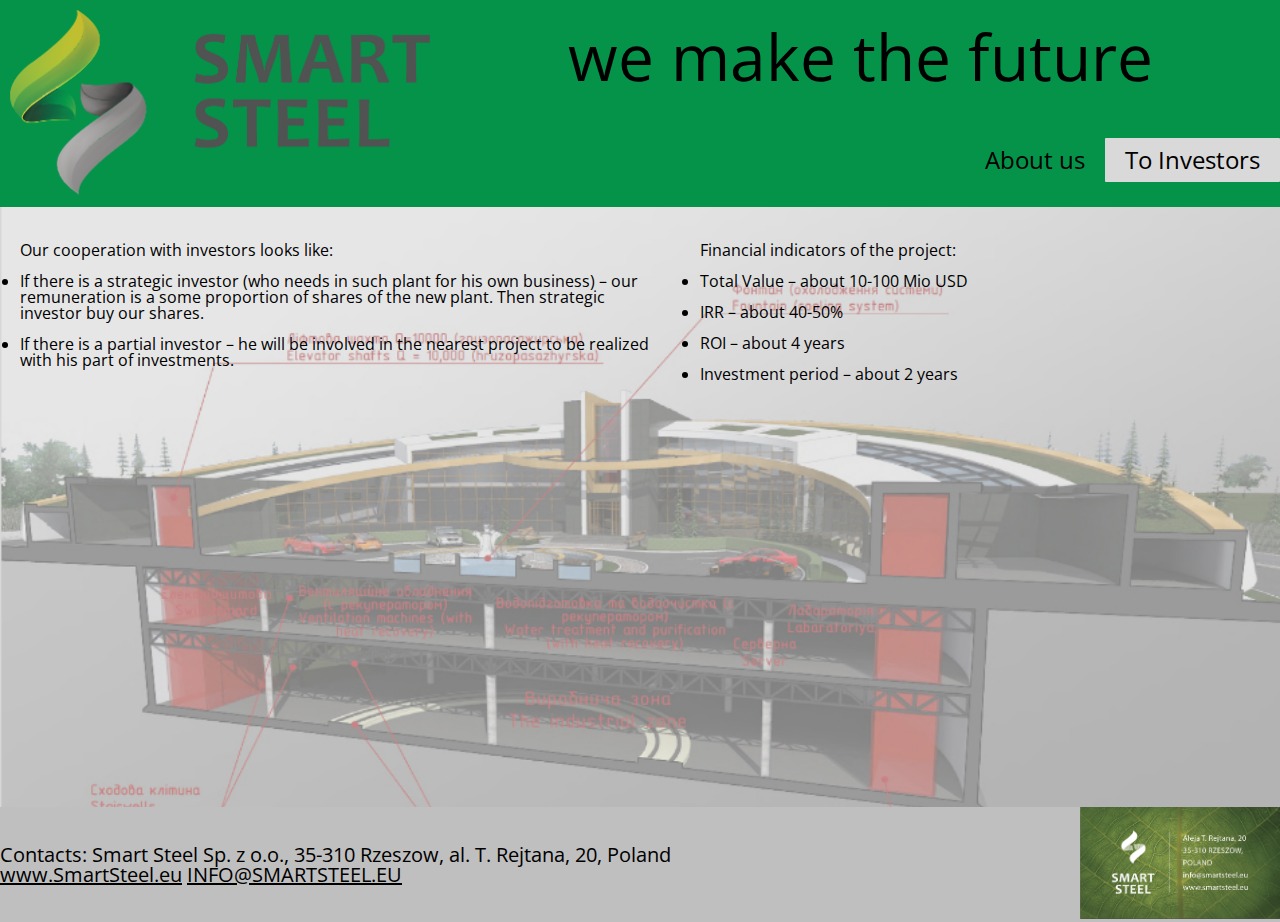
==== public/investors.html @ 74459107 "change few sections" ====
<!DOCTYPE html>
<html lang="en">
    <head>
        <meta charset=utf-8>
        <title>Smart Steel Website</title>
        <meta name="viewport" content="width=device-width, initial-scale=1">
        <link rel="stylesheet" type="text/css" href="./reset.css">
        <link rel="stylesheet" type="text/css" href="./style.css">
        <link href="https://fonts.googleapis.com/css?family=Open+Sans" rel="stylesheet">
    </head>
    <body>
        <header>
            <a href="http://www.SmartSteel.eu" class="logo"><img src="./img/logo.png" alt="Smart Steel Logo" width="420px"></a>
            <div class="navWrapHor">
                <h1>we make the future</h1>
                <div class="navWrapVer">
                    <a href="./index.html" class="linkTab">About us</a>
                    <p class="activeTab">To Investors</p>
                        
                </div>
            </div>
        </header>
        <main class="mainInv">
            <div class="leftSideInv">
                <p>Our cooperation with investors looks like:</p>
                <ul>
                    <li>If there is a strategic investor (who needs in such plant for
                         his own business) – our remuneration is a some proportion of 
                         shares of the new plant. Then strategic investor buy our shares.
                    <li>If there is a partial investor – he will be involved in the nearest
                         project to be realized with his part of investments.
                </ul>
            </div>
            <div class="rightSideInv">
               <p>Financial indicators of the project:</p>
               <ul>
                   <li>Total Value – about  10-100 Mio USD
                   <li>IRR – about 40-50%
                   <li>ROI – about 4 years
                   <li>Investment period – about 2 years
               </ul>
            </div>
        </main>
         <footer>
            <div>
                <address>
                Contacts: Smart Steel Sp. z o.o., 35-310 Rzeszow, al. T. Rejtana, 20, Poland
                </address>             
                <a href="http://www.SmartSteel.eu">www.SmartSteel.eu</a>  
                <a href="mailto:INFO@SMARTSTEEL.EU">INFO@SMARTSTEEL.EU</a>
            </div>
            <div>
                <img src="./img/greenCutaway.jpg" alt="Our cutaway" width="200px">
            </div>
        </footer>
    </body>
</html>
---- public/style.css ----
:root{
    font-family: 'Open Sans', sans-serif;
    background: rgb(5, 147, 74);
}

header, main, footer{
    max-width: 1280px;
    min-width: 320px;
    margin: 0 auto;
}

header{
    display: flex;
    justify-content: space-around;
    margin: 30, auto, 20;
    background-image: url("./img/navbg.jpg");
    background-repeat: repeat;
    flex-wrap: wrap;
}

main{
    background: rgb(217, 217, 217);
    display: flex;
    flex-flow: row wrap-reverse;
}

footer{
    background: rgb(191, 191, 191);
    display: flex;
    flex-direction: row;
    justify-content: space-between;
    font-size: 20px;
    align-items: center;
}



.leftSide{
    padding: 20px;
    display: flex;
    flex-direction: column;
    margin: 0 auto;
}

.leftSideInv, .rightSideInv{
    padding: 20px;
    display: flex;
    flex-flow: column wrap;
    max-width: 640px;
}

.rightSide{
    padding: 20px;
    display: flex;
    flex-flow: column wrap;
    align-content: flex-start;
    flex-grow: 2;
}

.sidePhoto{
    margin-bottom: 10px;
}

h1{
    font-size: 4em;
}

.navWrapVer{
    display: flex;
    flex-direction: row;
    align-self: flex-end;
    justify-content: flex-end;
}

.navWrapHor{
    display: flex;
    flex-grow: 3;
    flex-direction: column;
    align-items: center;
    justify-content: space-around;  
    min-width: 320px;
}

.activeTab{
    padding: 10px 20px;
    background: rgb(217, 217, 217);
    border-radius: 1px;
    font-size: 24px;
}

a{
    color: black;
}

.linkTab{
    padding: 10px 20px;
    font-size: 24px;
    color: black;
    text-decoration: none;
}

.linkTab:hover{
    text-decoration: underline;
}

.logo{
    margin: 10px;
}

.underlineText{
    text-decoration: underline;
}

h1{
    text-align: center;
}

h2{
    font-size: 22px;
}

main p{
    font-size: 16px;
    margin-top: 15px;
}

ul li{
    margin-top: 15px;
}

.mainInv{
    background: url("./img/mainInvBackground.jpg") no-repeat;
    background-size: cover;
    min-height: 600px;
}
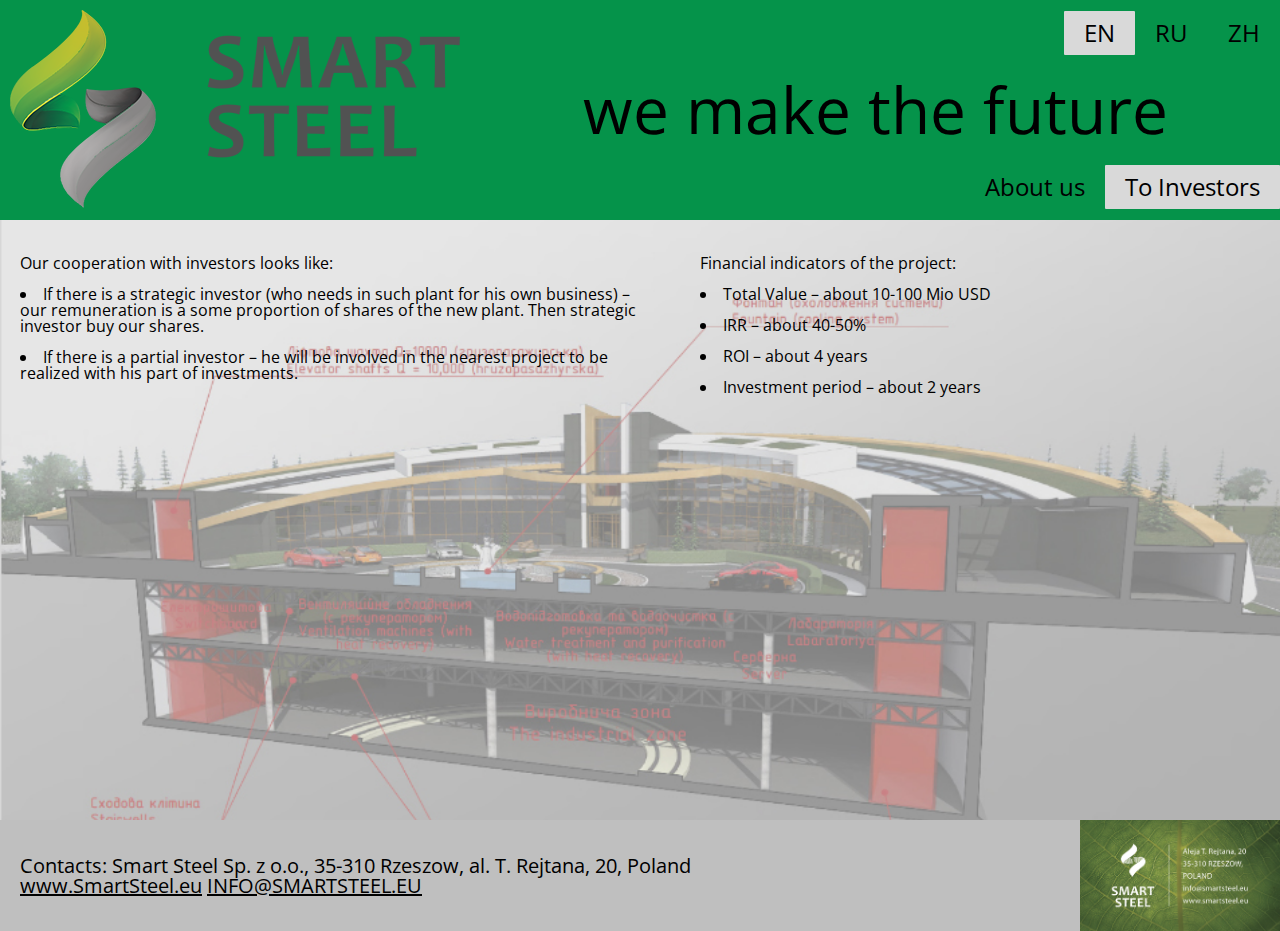
==== commit 112a8db4: "add lang pages" ====
--- a/public/investors.html
+++ b/public/investors.html
@@ -4,24 +4,38 @@
         <meta charset=utf-8>
         <title>Smart Steel Website</title>
         <meta name="viewport" content="width=device-width, initial-scale=1">
-        <link rel="stylesheet" type="text/css" href="./reset.css">
         <link rel="stylesheet" type="text/css" href="./style.css">
         <link href="https://fonts.googleapis.com/css?family=Open+Sans" rel="stylesheet">
     </head>
     <body>
         <header>
-            <a href="http://www.SmartSteel.eu" class="logo"><img src="./img/logo.png" alt="Smart Steel Logo" width="420px"></a>
+            <a href="./index.html">
+                <img src="./img/logo-320w.png" alt="Smart Steel Logo" class="logo320w">
+                <img src="./img/logo-800w.png" alt="Smart Steel Logo" class="logo800w">
+            </a>
             <div class="navWrapHor">
+                <div class="langPanel">
+                    <p class="activeTab">EN</p>
+                    <a href="./ru/indexRU.html" class="linkTab">RU</a>
+                    <a href="./zh/indexZH.html" class="linkTab">ZH</a>
+                </div>
+
+                <!--текст заголовка-->
                 <h1>we make the future</h1>
-                <div class="navWrapVer">
+                <div class="navWrapVer">  
+
+                    <!--тест ссылки на основную страницу-->
                     <a href="./index.html" class="linkTab">About us</a>
-                    <p class="activeTab">To Investors</p>
-                        
+
+                    <!--текст активной вкладки-->
+                    <p class="activeTab">To Investors</p>  
                 </div>
             </div>
         </header>
         <main class="mainInv">
             <div class="leftSideInv">
+
+                <!--основная часть-->
                 <p>Our cooperation with investors looks like:</p>
                 <ul>
                     <li>If there is a strategic investor (who needs in such plant for
@@ -42,16 +56,16 @@
             </div>
         </main>
          <footer>
-            <div>
+            <div class="footerContacts">
+
+                <!--нижняя часть-->
                 <address>
                 Contacts: Smart Steel Sp. z o.o., 35-310 Rzeszow, al. T. Rejtana, 20, Poland
                 </address>             
                 <a href="http://www.SmartSteel.eu">www.SmartSteel.eu</a>  
                 <a href="mailto:INFO@SMARTSTEEL.EU">INFO@SMARTSTEEL.EU</a>
-            </div>
-            <div>
-                <img src="./img/greenCutaway.jpg" alt="Our cutaway" width="200px">
-            </div>
+            </div>      
+            <img src="./img/greenCutaway.jpg" alt="Our cutaway" class="cutaway">  
         </footer>
     </body>
 </html>
--- a/public/style.css
+++ b/public/style.css
@@ -1,6 +1,59 @@
+html, body, div, span, applet, object, iframe,
+h1, h2, h3, h4, h5, h6, p, blockquote, pre,
+a, abbr, acronym, address, big, cite, code,
+del, dfn, em, img, ins, kbd, q, s, samp,
+small, strike, strong, sub, sup, tt, var,
+b, u, i, center,
+dl, dt, dd, ol, ul, li,
+fieldset, form, label, legend,
+table, caption, tbody, tfoot, thead, tr, th, td,
+article, aside, canvas, details, embed, 
+figure, figcaption, footer, header, hgroup, 
+menu, nav, output, ruby, section, summary,
+time, mark, audio, video {
+	margin: 0;
+	padding: 0;
+	border: 0;
+	font-size: 100%;
+	font: inherit;
+	vertical-align: baseline;
+}
+/* HTML5 display-role reset for older browsers */
+article, aside, details, figcaption, figure, 
+footer, header, hgroup, menu, nav, section {
+	display: block;
+}
+body {
+	line-height: 1;
+}
+blockquote, q {
+	quotes: none;
+}
+blockquote:before, blockquote:after,
+q:before, q:after {
+	content: '';
+	content: none;
+}
+table {
+	border-collapse: collapse;
+	border-spacing: 0;
+}
+
 :root{
     font-family: 'Open Sans', sans-serif;
     background: rgb(5, 147, 74);
+}
+
+:root a{
+	color: black;
+}
+
+:root ul li{
+	margin-top: 15px;
+}
+
+:root li{
+	list-style-position: inside;
 }
 
 header, main, footer{
@@ -10,126 +63,253 @@
 }
 
 header{
+    display: -webkit-box;
+    display: -ms-flexbox;
     display: flex;
-    justify-content: space-around;
+    -ms-flex-pack: distribute;
+        justify-content: space-around;
     margin: 30, auto, 20;
     background-image: url("./img/navbg.jpg");
     background-repeat: repeat;
-    flex-wrap: wrap;
+    -ms-flex-wrap: wrap;
+        flex-wrap: wrap;
+}
+
+header .logo800w{
+	margin: 10px;
+	width: 450px;
+}
+
+header .logo320w{
+	display: none;
+}
+
+@media only screen and (max-width: 450px){
+	header .logo800w{
+		display: none;
+	}
+	header .logo320w{
+		display: initial;
+	}
+}
+
+header .navWrapVer{
+	display: -webkit-box;
+	display: -ms-flexbox;
+	display: flex;
+	-webkit-box-orient: horizontal;
+	-webkit-box-direction: normal;
+	    -ms-flex-direction: row;
+	        flex-direction: row;
+	-ms-flex-item-align: end;
+	    align-self: flex-end;
+	-webkit-box-pack: end;
+	    -ms-flex-pack: end;
+	        justify-content: flex-end;
+}
+
+header .navWrapVer .activeTab{
+	padding: 10px 20px;
+	background: rgb(217, 217, 217);
+	border-radius: 1px;
+	font-size: 24px;
+}
+
+header .navWrapVer .linkTab{
+	padding: 10px 20px;
+	font-size: 24px;
+	color: black;
+	text-decoration: none;
+}
+
+header .navWrapVer .linkTab:hover{
+	text-decoration: underline;
+}
+
+header .navWrapHor{
+	display: -webkit-box;
+	display: -ms-flexbox;
+	display: flex;
+	-webkit-box-flex: 3;
+	    -ms-flex-positive: 3;
+	        flex-grow: 3;
+	-webkit-box-orient: vertical;
+	-webkit-box-direction: normal;
+	    -ms-flex-direction: column;
+	        flex-direction: column;
+	-webkit-box-align: center;
+	    -ms-flex-align: center;
+	        align-items: center;
+	-ms-flex-pack: distribute;
+	    justify-content: space-around;
+	min-width: 320px;
+}
+
+header .navWrapHor .langPanel{
+	display: -webkit-box;
+	display: -ms-flexbox;
+	display: flex;
+	-webkit-box-pack: end;
+	    -ms-flex-pack: end;
+	        justify-content: flex-end;
+	-ms-flex-item-align: end;
+	    align-self: flex-end;
+}
+
+header .navWrapHor .langPanel .activeTab{
+	padding: 10px 20px;
+	background: rgb(217, 217, 217);
+	border-radius: 1px;
+	font-size: 24px;
+}
+
+header .navWrapHor .langPanel .linkTab{
+	padding: 10px 20px;
+	font-size: 24px;
+	color: black;
+	text-decoration: none;
+}
+
+header .navWrapHor .langPanel .linkTab:hover{
+	text-decoration: underline;
+}
+
+header .navWrapHor h1{
+	font-size: 4em;
+	text-align: center;
 }
 
 main{
     background: rgb(217, 217, 217);
+    display: -webkit-box;
+    display: -ms-flexbox;
     display: flex;
-    flex-flow: row wrap-reverse;
+    -webkit-box-orient: horizontal;
+    -webkit-box-direction: normal;
+        -ms-flex-flow: row wrap-reverse;
+            flex-flow: row wrap-reverse;
+}
+
+main p{
+	font-size: 16px;
+	margin-top: 15px;
+}
+
+main .leftSide{
+	padding: 20px;
+	display: -webkit-box;
+	display: -ms-flexbox;
+	display: flex;
+	-webkit-box-orient: vertical;
+	-webkit-box-direction: normal;
+	    -ms-flex-direction: column;
+	        flex-direction: column;
+	margin: 0 auto;
+}
+
+main .leftSide img{
+	margin-bottom: 10px;
+	width: 360px;
+}
+
+main .leftSide iframe{
+	width: 360px;
+	height: 270px;
+}
+
+main .rightSide{
+	padding: 20px;
+	display: -webkit-box;
+	display: -ms-flexbox;
+	display: flex;
+	-webkit-box-orient: vertical;
+	-webkit-box-direction: normal;
+	    -ms-flex-flow: column wrap;
+	        flex-flow: column wrap;
+	-ms-flex-line-pack: start;
+	    align-content: flex-start;
+	-webkit-box-flex: 2;
+	    -ms-flex-positive: 2;
+	        flex-grow: 2;
+	max-width: 853px;
+}
+
+main .rightSide h2{
+	font-size: 22px;
+}
+
+main .rightSide .underlineText{
+	text-decoration: underline;
+}
+
+main .rightSide .partnersLogo {
+	margin-top: 15px;
+	display: -webkit-box;
+	display: -ms-flexbox;
+	display: flex;
+	-webkit-box-orient: horizontal;
+	-webkit-box-direction: normal;
+	    -ms-flex-direction: row;
+	        flex-direction: row;
+	-ms-flex-pack: distribute;
+	    justify-content: space-around;
+	-ms-flex-wrap: wrap;
+	    flex-wrap: wrap;
+}
+
+.mainInv{
+        background: url("./img/mainInvBackground.jpg") no-repeat;
+        background-size: cover;
+        min-height: 600px;
+    }
+
+.mainInv .rightSideInv, .mainInv .leftSideInv{
+	padding: 20px;
+	display: -webkit-box;
+	display: -ms-flexbox;
+	display: flex;
+	-webkit-box-orient: vertical;
+	-webkit-box-direction: normal;
+	    -ms-flex-flow: column wrap;
+	        flex-flow: column wrap;
+	max-width: 640px;
 }
 
 footer{
     background: rgb(191, 191, 191);
+    display: -webkit-box;
+    display: -ms-flexbox;
     display: flex;
-    flex-direction: row;
-    justify-content: space-between;
+    -webkit-box-orient: horizontal;
+    -webkit-box-direction: normal;
+        -ms-flex-direction: row;
+            flex-direction: row;
+    -webkit-box-pack: justify;
+        -ms-flex-pack: justify;
+            justify-content: space-between;
     font-size: 20px;
-    align-items: center;
-}
-
-
-
-.leftSide{
-    padding: 20px;
-    display: flex;
-    flex-direction: column;
-    margin: 0 auto;
-}
-
-.leftSideInv, .rightSideInv{
-    padding: 20px;
-    display: flex;
-    flex-flow: column wrap;
-    max-width: 640px;
-}
-
-.rightSide{
-    padding: 20px;
-    display: flex;
-    flex-flow: column wrap;
-    align-content: flex-start;
-    flex-grow: 2;
-}
-
-.sidePhoto{
-    margin-bottom: 10px;
-}
-
-h1{
-    font-size: 4em;
-}
-
-.navWrapVer{
-    display: flex;
-    flex-direction: row;
-    align-self: flex-end;
-    justify-content: flex-end;
-}
-
-.navWrapHor{
-    display: flex;
-    flex-grow: 3;
-    flex-direction: column;
-    align-items: center;
-    justify-content: space-around;  
-    min-width: 320px;
-}
-
-.activeTab{
-    padding: 10px 20px;
-    background: rgb(217, 217, 217);
-    border-radius: 1px;
-    font-size: 24px;
-}
-
-a{
-    color: black;
-}
-
-.linkTab{
-    padding: 10px 20px;
-    font-size: 24px;
-    color: black;
-    text-decoration: none;
-}
-
-.linkTab:hover{
-    text-decoration: underline;
-}
-
-.logo{
-    margin: 10px;
-}
-
-.underlineText{
-    text-decoration: underline;
-}
-
-h1{
-    text-align: center;
-}
-
-h2{
-    font-size: 22px;
-}
-
-main p{
-    font-size: 16px;
-    margin-top: 15px;
-}
-
-ul li{
-    margin-top: 15px;
-}
-
-.mainInv{
-    background: url("./img/mainInvBackground.jpg") no-repeat;
-    background-size: cover;
-    min-height: 600px;
-}
+    -webkit-box-align: center;
+        -ms-flex-align: center;
+            align-items: center;
+}
+
+footer .footerContacts{
+	padding-left: 20px;
+}
+
+footer .cutaway{
+	width:200px;
+}
+
+@media only screen and (max-width: 650px){
+        footer{
+            -webkit-box-orient: vertical;
+            -webkit-box-direction: reverse;
+                -ms-flex-direction: column-reverse;
+                    flex-direction: column-reverse;
+            padding: 20px 0;
+        }
+        footer .cutaway{
+		width: 320px;
+	}
+    }
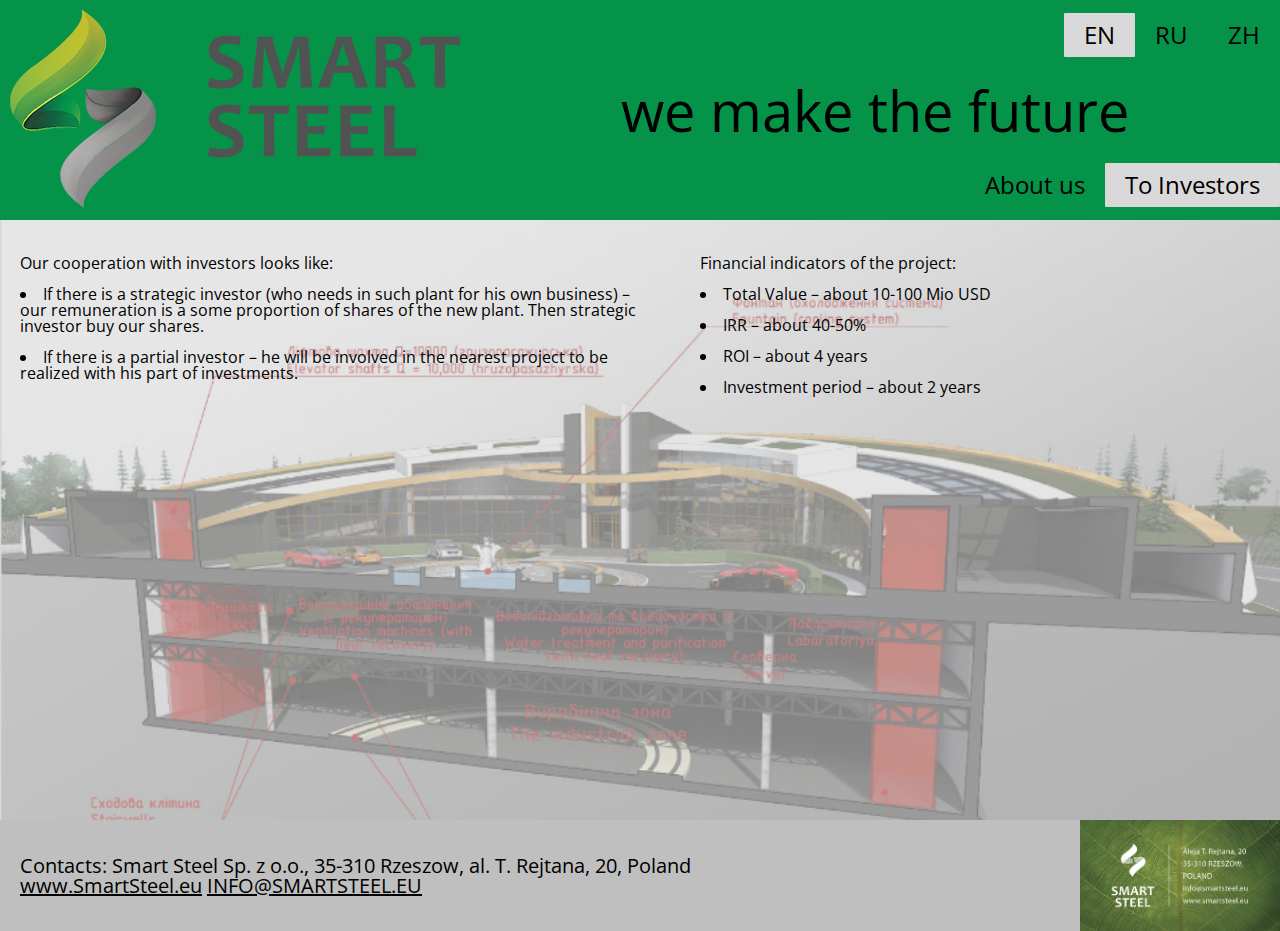
==== commit 7fe81930: "change EN and CH html files name" ====
--- a/public/investors.html
+++ b/public/investors.html
@@ -16,8 +16,8 @@
             <div class="navWrapHor">
                 <div class="langPanel">
                     <p class="activeTab">EN</p>
-                    <a href="./ru/indexRU.html" class="linkTab">RU</a>
-                    <a href="./zh/indexZH.html" class="linkTab">ZH</a>
+                    <a href="./ru/investors.html" class="linkTab">RU</a>
+                    <a href="./zh/investors.html" class="linkTab">ZH</a>
                 </div>
 
                 <!--текст заголовка-->
--- a/public/style.css
+++ b/public/style.css
@@ -175,7 +175,7 @@
 }
 
 header .navWrapHor h1{
-	font-size: 4em;
+	font-size: 56px;
 	text-align: center;
 }
 
@@ -215,6 +215,16 @@
 main .leftSide iframe{
 	width: 360px;
 	height: 270px;
+}
+
+@media only screen and (max-width: 400px){
+	main .leftSide img{
+		width: 280px;
+	}
+	main .leftSide iframe{
+		width: 280px;
+		height: 210px;
+	}
 }
 
 main .rightSide{
